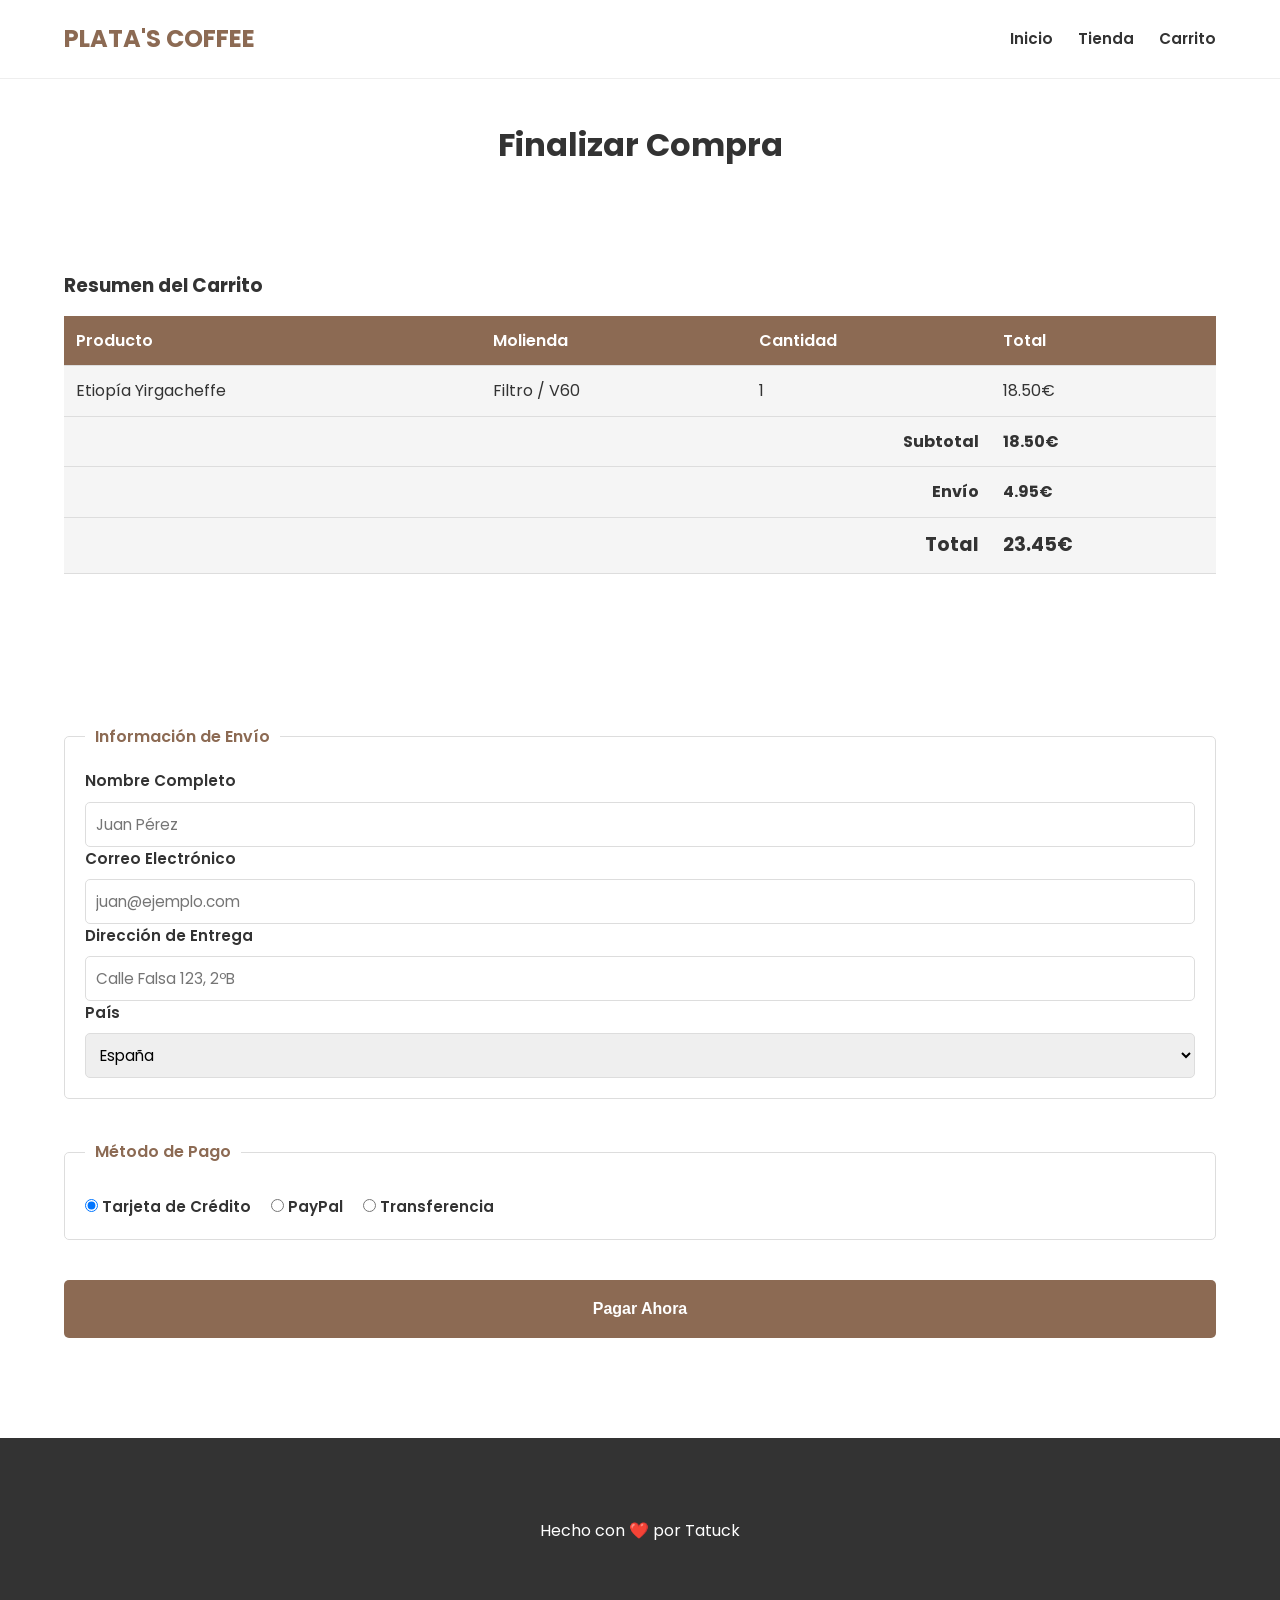
==== src/main/resources/static/carrito.html @ 9953e82a "Subida archivos frontend" ====
<!DOCTYPE html>
<html lang="es">
<head>
    <meta charset="UTF-8">
    <meta name="viewport" content="width=device-width, initial-scale=1.0">
    <title>Finalizar Compra | Plata's Coffee</title>
    <link rel="stylesheet" href="./styles.css">
</head>
<body>
    <header>
        <div class="header-content">
            <a href="index.html" class="logo">PLATA'S COFFEE</a>
            <nav>
                <ul>
                    <li><a href="index.html">Inicio</a></li>
                    <li><a href="productos.html">Tienda</a></li>
                    <li><a href="carrito.html">Carrito</a></li>
                </ul>
            </nav>
        </div>
    </header>

    <main class="container">
        <h1 style="text-align: center; margin-bottom: 40px;">Finalizar Compra</h1>

        <section class="animate-on-scroll">
            <h3>Resumen del Carrito</h3>
            <table>
                <thead>
                    <tr>
                        <th>Producto</th>
                        <th>Molienda</th>
                        <th>Cantidad</th>
                        <th>Total</th>
                    </tr>
                </thead>
                <tbody>
                    <tr>
                        <td>Etiopía Yirgacheffe</td>
                        <td>Filtro / V60</td>
                        <td>1</td>
                        <td>18.50€</td>
                    </tr>
                    <tr>
                        <td colspan="3" style="text-align: right; font-weight: 700;">Subtotal</td>
                        <td style="font-weight: 700;">18.50€</td>
                    </tr>
                    <tr>
                        <td colspan="3" style="text-align: right; font-weight: 700;">Envío</td>
                        <td style="font-weight: 700;">4.95€</td>
                    </tr>
                    <tr>
                        <td colspan="3" style="text-align: right; font-size: 1.2rem; font-weight: 700; color: var(--color-primary);">Total</td>
                        <td style="font-size: 1.2rem; font-weight: 700; color: var(--color-primary);">23.45€</td>
                    </tr>
                </tbody>
            </table>
        </section>

        <section class="animate-on-scroll">
            <form action="#">
                <fieldset>
                    <legend>Información de Envío</legend>
                    <div class="form-group">
                        <label for="nombre">Nombre Completo</label>
                        <input type="text" id="nombre" name="nombre" placeholder="Juan Pérez" required>
                    </div>
                    <div class="form-group">
                        <label for="email">Correo Electrónico</label>
                        <input type="email" id="email" name="email" placeholder="juan@ejemplo.com" required>
                    </div>
                    <div class="form-group">
                        <label for="direccion">Dirección de Entrega</label>
                        <input type="text" id="direccion" name="direccion" placeholder="Calle Falsa 123, 2ºB" required>
                    </div>
                    <div class="form-group">
                        <label for="pais">País</label>
                        <select id="pais" name="pais" required>
                            <option value="es">España</option>
                            <option value="pt">Portugal</option>
                            <option value="fr">Francia</option>
                            <option value="it">Italia</option>
                        </select>
                    </div>
                </fieldset>

                <fieldset>
                    <legend>Método de Pago</legend>
                    <div class="radio-group">
                        <label>
                            <input type="radio" name="pago" value="tarjeta" checked> Tarjeta de Crédito
                        </label>
                        <label>
                            <input type="radio" name="pago" value="paypal"> PayPal
                        </label>
                        <label>
                            <input type="radio" name="pago" value="transferencia"> Transferencia
                        </label>
                    </div>
                </fieldset>

                <button type="submit" class="btn" style="width: 100%; font-size: 1rem; padding: 20px;">Pagar Ahora</button>
            </form>
        </section>
    </main>

    <footer>
        <div class="container footer-content">
            <p>Hecho con ❤️ por <a href="https://github.com/Tatuck">Tatuck</a></p>
        </div>
    </footer>
</body>
</html>
---- src/main/resources/static/styles.css ----
/* Importar fuentes */
@import url('https://fonts.googleapis.com/css2?family=Poppins:wght@400;600;700&display=swap');

/* Colores */
:root {
    --main-color: #8C6A53;
    --text-dark: #333;
    --text-light: #666;
    --bg-light: #F5F5F5;
    --white: #FFFFFF;
}

/* Reset básico */
* {
    margin: 0;
    padding: 0;
    box-sizing: border-box;
}

body {
    font-family: 'Poppins', sans-serif;
    color: var(--text-dark);
    background-color: var(--white);
    line-height: 1.6;
}

h1, h2, h3, h4 {
    font-weight: 700;
    margin-bottom: 15px;
}

a {
    text-decoration: none;
    color: inherit;
}

ul {
    list-style: none;
}

img {
    max-width: 100%;
    display: block;
}

/* Contenedor general */
.container {
    width: 90%;
    max-width: 1200px;
    margin: 0 auto;
    padding: 40px 0;
}

section {
    padding: 60px 0;
}

/* Header */
header {
    background-color: var(--white);
    border-bottom: 1px solid #eee;
    position: sticky;
    top: 0;
    z-index: 100;
}

.header-content {
    display: flex;
    justify-content: space-between;
    align-items: center;
    padding: 20px 5%;
}

.logo {
    font-size: 1.5rem;
    font-weight: 700;
    color: var(--main-color);
}

nav ul {
    display: flex;
    gap: 25px;
}

nav a {
    font-weight: 600;
    font-size: 0.95rem;
    color: var(--text-dark);
    transition: 0.3s;
}

nav a:hover {
    color: var(--main-color);
}
/* Botón */
.btn {
    display: inline-block;
    padding: 12px 25px;
    background-color: var(--main-color);
    color: var(--white);
    font-weight: 600;
    border: none;
    border-radius: 5px;
    cursor: pointer;
    transition: 0.3s;
}

.btn:hover {
    background-color: #6d5241;
    transform: translateY(-2px);
}

/* Hero */
.hero {
    height: 80vh;
    display: flex;
    align-items: center;
    justify-content: center;
    text-align: center;
    background-color: var(--main-color);
    background-image: linear-gradient(rgba(0,0,0,0.6), rgba(0,0,0,0.6)), url('./images/hero-bg.png');

    color: var(--white);
    padding: 20px;
}

.hero-content h1 {
    font-size: 3rem;
    margin-bottom: 20px;
}

.hero-content p {
    font-size: 1.1rem;
    margin-bottom: 30px;
}

/* About */
.about {
    display: flex;
    gap: 40px;
    align-items: center;
}

.about-text {
    flex: 1;
}

.about-text h2 {
    font-size: 2rem;
    margin-bottom: 20px;
}

.about-image {
    flex: 1;
}

.about-image img {
    border-radius: 10px;
    box-shadow: 0 10px 30px rgba(0, 0, 0, 0.1);
}

@media (max-width: 768px) {
    .about {
        flex-direction: column;
    }
}

/* Productos */
.grid-productos {
    display: grid;
    grid-template-columns: repeat(3, 1fr);
    gap: 30px;
}

.card-producto {
    background-color: var(--bg-light);
    padding: 20px;
    border-radius: 10px;
    text-align: center;
    transition: 0.3s;
}

.card-producto:hover {
    transform: translateY(-5px);
    box-shadow: 0 10px 25px rgba(0, 0, 0, 0.1);
}

.card-producto img {
    width: 100%;
    height: 250px;
    object-fit: cover;
    border-radius: 8px;
    margin-bottom: 15px;
}

.card-producto h3 {
    font-size: 1.2rem;
    margin-bottom: 10px;
}

.card-producto .precio {
    font-weight: 700;
    color: var(--main-color);
    font-size: 1.3rem;
    margin-bottom: 15px;
}

@media (max-width: 1024px) {
    .grid-productos {
        grid-template-columns: repeat(2, 1fr);
    }
}

@media (max-width: 600px) {
    .grid-productos {
        grid-template-columns: 1fr;
    }
}

/* Detalle del producto */
.detalle-container {
    display: grid;
    grid-template-columns: 1fr 1fr;
    gap: 50px;
}

.detalle-info h1 {
    font-size: 2rem;
    margin-bottom: 15px;
}

.detalle-info .precio {
    font-size: 1.8rem;
    color: var(--main-color);
    font-weight: 700;
    margin-bottom: 20px;
}

.detalle-info .descripcion {
    margin-bottom: 30px;
    color: var(--text-light);
}

@media (max-width: 992px) {
    .detalle-container {
        grid-template-columns: 1fr;
    }
}

/* Tablas */
table {
    width: 100%;
    border-collapse: collapse;
    margin-bottom: 30px;
    background-color: var(--bg-light);
}

table th, table td {
    padding: 12px;
    text-align: left;
    border-bottom: 1px solid #ddd;
}

table th {
    background-color: var(--main-color);
    color: var(--white);
    font-weight: 600;
}

/* Formularios */
form {
    display: flex;
    flex-direction: column;
    gap: 20px;
}

.form-group {
    display: flex;
    flex-direction: column;
    gap: 8px;
}

label {
    font-weight: 600;
    font-size: 0.95rem;
}

input, select, textarea {
    padding: 10px;
    border: 1px solid #ddd;
    border-radius: 5px;
    font-family: inherit;
    font-size: 0.95rem;
}

input:focus, select:focus, textarea:focus {
    outline: none;
    border-color: var(--main-color);
    box-shadow: 0 0 5px rgba(140, 106, 83, 0.2);
}

fieldset {
    border: 1px solid #ddd;
    padding: 20px;
    margin-bottom: 20px;
    border-radius: 5px;
}

legend {
    padding: 0 10px;
    font-weight: 600;
    color: var(--main-color);
}

.radio-group {
    display: flex;
    gap: 20px;
    margin-top: 10px;
}

/* Footer */
footer {
    background-color: var(--text-dark);
    color: var(--white);
    padding: 40px 0;
    text-align: center;
}

.footer-content {
    display: flex;
    flex-direction: column;
    gap: 20px;
}

/* Animaciones simples */
@keyframes fadeIn {
    from {
        opacity: 0;
    }
    to {
        opacity: 1;
    }
}

section {
    animation: fadeIn 0.5s ease-in;
}
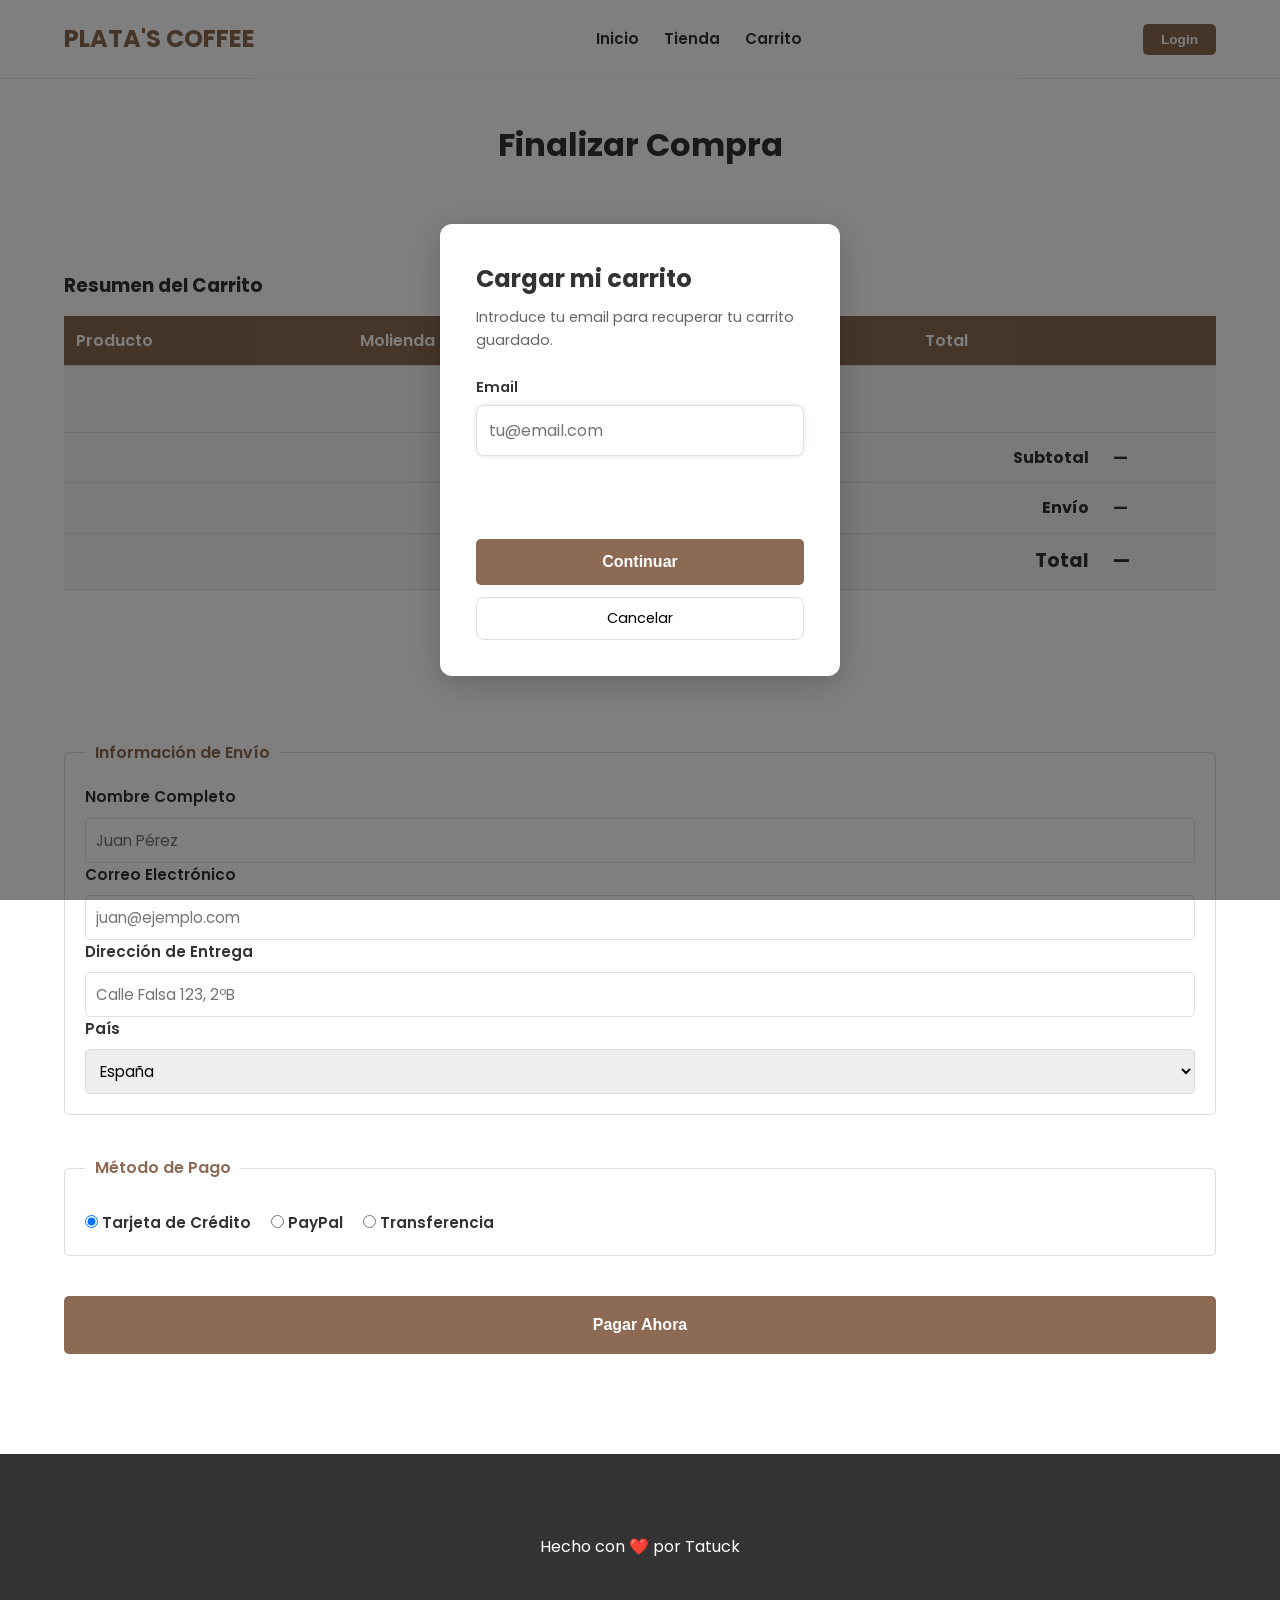
==== commit 4f0fe30b: "Implementada segunda parte" ====
--- a/src/main/resources/static/carrito.html
+++ b/src/main/resources/static/carrito.html
@@ -17,13 +17,14 @@
                     <li><a href="carrito.html">Carrito</a></li>
                 </ul>
             </nav>
+            <button id="btn-login" class="btn" style="padding:8px 18px;font-size:.85rem;">Login</button>
         </div>
     </header>
 
     <main class="container">
         <h1 style="text-align: center; margin-bottom: 40px;">Finalizar Compra</h1>
 
-        <section class="animate-on-scroll">
+        <section id="seccion-carrito" class="animate-on-scroll">
             <h3>Resumen del Carrito</h3>
             <table>
                 <thead>
@@ -32,33 +33,34 @@
                         <th>Molienda</th>
                         <th>Cantidad</th>
                         <th>Total</th>
+                        <th></th>
                     </tr>
                 </thead>
-                <tbody>
+                <tbody id="lineas-tbody">
+                    <tr><td colspan="5" style="text-align:center; padding:20px;">Cargando...</td></tr>
+                </tbody>
+                <tfoot>
                     <tr>
-                        <td>Etiopía Yirgacheffe</td>
-                        <td>Filtro / V60</td>
-                        <td>1</td>
-                        <td>18.50€</td>
+                        <td colspan="4" style="text-align: right; font-weight: 700;">Subtotal</td>
+                        <td style="font-weight: 700;" id="subtotal">—</td>
                     </tr>
                     <tr>
-                        <td colspan="3" style="text-align: right; font-weight: 700;">Subtotal</td>
-                        <td style="font-weight: 700;">18.50€</td>
+                        <td colspan="4" style="text-align: right; font-weight: 700;">Envío</td>
+                        <td style="font-weight: 700;" id="envio">—</td>
                     </tr>
                     <tr>
-                        <td colspan="3" style="text-align: right; font-weight: 700;">Envío</td>
-                        <td style="font-weight: 700;">4.95€</td>
+                        <td colspan="4" style="text-align: right; font-size: 1.2rem; font-weight: 700; color: var(--color-primary);">Total</td>
+                        <td style="font-size: 1.2rem; font-weight: 700; color: var(--color-primary);" id="total">—</td>
                     </tr>
-                    <tr>
-                        <td colspan="3" style="text-align: right; font-size: 1.2rem; font-weight: 700; color: var(--color-primary);">Total</td>
-                        <td style="font-size: 1.2rem; font-weight: 700; color: var(--color-primary);">23.45€</td>
-                    </tr>
-                </tbody>
+                </tfoot>
             </table>
+            <div style="text-align: right; margin-top: 12px;">
+                <button id="btn-vaciar" class="btn" style="background: #c0392b; display:none;">Vaciar Carrito</button>
+            </div>
         </section>
 
         <section class="animate-on-scroll">
-            <form action="#">
+            <form id="form-checkout">
                 <fieldset>
                     <legend>Información de Envío</legend>
                     <div class="form-group">
@@ -109,5 +111,8 @@
             <p>Hecho con ❤️ por <a href="https://github.com/Tatuck">Tatuck</a></p>
         </div>
     </footer>
+
+    <script src="./js/catalogo.js"></script>
+    <script src="./js/carrito.js"></script>
 </body>
 </html>
